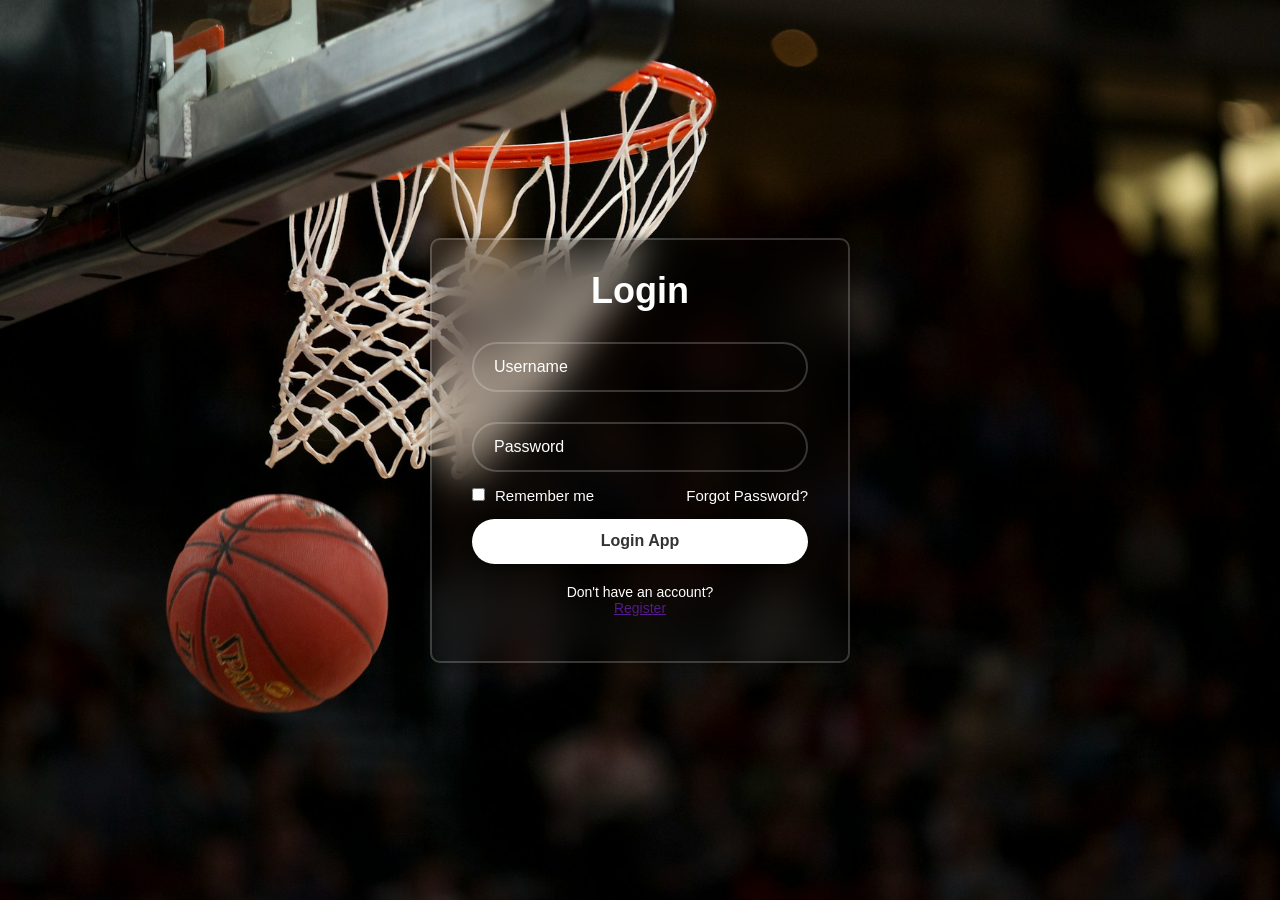
==== internas/login.html @ 0d2a1f82 "trabajo de clase" ====
<!DOCTYPE html>
<html lang="en">
<head>
    <meta charset="UTF-8">
    <meta name="viewport" content="width=device-width, initial-scale=1.0">
    <title>Login de la APP</title>
    <link rel="stylesheet" href="../css/style.css">
    <link href="https://cdn.boxicons.com/3.0.8/fonts/basic/boxicons.min.css" rel="stylesheet">
</head>
<body class="bodylogin">
    <section class="wrapper">
        <form action="">
            <h1>Login</h1>
            <div class="input-box">
                <input type="text" placeholder="Username">
                <i class="bx bx-user"></i>
            </div>
            <div class="input-box">
                <input type="password" placeholder="Password">
                <i class="bx bx-lock"></i>
            </div>
            <div class="remember-forgot">
                <label>
                    <input type="checkbox">Remember me
                </label>
                <a href="">Forgot Password?</a>
            </div>
            <button type="submit" class="btn">Login App</button>
            <div class="register-link">
                <p>Don't have an account?</p> <a href="">Register</a>
            </div>
        </form>
    </section>
</body>
</html>
---- css/style.css ----
*{
	padding: 0;
	margin: 0;
	box-sizing: border-box;
	font-family: Arial;
}
/* -------------Estilos de la cabecera ------------- */
header.mainHeader, section.mainSlider, section.news, footer.mainFooter{
	width: 80%;
	background-color: #ccc;
	margin: 0 auto;
}
header.mainHeader h2{
	padding: 30px ;
	width: 30%;
	display: inline-block;
}
header.mainHeader nav{
	width: 60%;
	display: inline-block;
	text-align: right;
}
header.mainHeader nav a{
	text-decoration: none;
	color: #ff0000;
	padding: 10px 15px;
    transition: all 0.9s ease;
}

header.mainHeader nav a:hover{
	background-color: #000;
	color: #fff;
	border-radius: 15px;
}
/* -------------Fin estilos de la cabecera ------------- */


/* -------------Estilos del Slider principal ------------- */
section.mainSlider{
	background-color: #ff3333;
}
section.mainSlider h2{
	padding: 130px 0;
	text-align: center;
}
/* -------------Fin del estilo del Slider principal ------------- */

/* -------------Estilos de las noticias ------------- */
section.news{
	text-align: center;
}
section.news .newsItem{
	width: 29%;
	box-sizing: border-box;
	display: inline-block;
	background-color: green;
	margin: 5px;
	padding: 20px;
}

/* -------------Fin estilos de las noticias ------------- */
footer.mainFooter{
	background-color: #000;
	color: #ccc;
	text-align: center;
	padding: 20px 0;
}

body.bodylogin{
	display: flex;
	justify-content: center;
	align-items: center;
	min-height: 100vh;
	/*background: seagreen;*/
	background: url('../imagenes/pg.jpg') no-repeat;
	background-size: cover;
	background-position: center;
}
.wrapper{
	width: 420px;
	/*background-color: purple;*/
	color: #fff;

	border-radius: 10px;
	padding: 30px 40px;
	background: transparent;
	border: 2px solid rgba(255, 255, 255, .2);
	backdrop-filter: blur(20px);
	box-shadow: 0 0 10px rgba(0, 0, 0, .4);
}
.wrapper h1{
	font-size: 36px;
	text-align: center;
}
.wrapper .input-box{
	position: relative;
	width: 100%;
	height: 50px;
	/*background-color: salmon;*/
	margin: 30px 0;
}
.input-box input{
	width: 100%;
	height: 100%;
	background: transparent;
	border: none;
	outline: none;
	border: 2px solid rgb(255, 255, 255, .2);
	border-radius: 40px;

	font-size: 16px;
	color: #fff;
	padding: 20px 45px 20px 20px;
}
.input-box input::placeholder{
	color: #fff;
}

.input-box i{
	position: absolute;
	right: 20px;
	top: 30%;
	transform: translate(-10px);
	font-size: 20px;
}
.wrapper .remember-forgot{
	display: flex;
	justify-content: space-between;
	font-size: 15px;
	margin: -15px 0 15px;
}
.remember-forgot label input{
	accent-color: #fff;
	margin-right: 10px;
}
.remember-forgot a{
	color: #fff;
	text-decoration: none;
}
.remember-forgot a:hover{
	text-decoration: underline;
}
.wrapper .btn{
	width: 100%;
	height:45px;
	background: #fff;
	color: #333;
	border: none;
	outline: none;
	border-radius: 40px;
	box-shadow: 0 0px 10px rgba(0,0,0,.4);
	cursor: pointer;
	font-size: 16px;
	font-weight: 600;
}
.wrapper .btn:hover{
	color: red;
}
.wrapper .register-link{
	font-size: 14px;
	text-align: center;
	/*margin-top: 20px;*/
	margin: 20px 0 15px;
}
.register-link p a{
	color: #fff;
	text-decoration: none;
	font-weight: 600;
}
.register-link p a:hover{
	text-decoration: underline;
	
}











































/* ------------- Media Queries para Responsividad ------------- */




/* ------------- Media Queries para Responsividad ------------- */


@media (max-width: 768px) {
    
    
    header.mainHeader, section.mainSlider, section.news, footer.mainFooter {
        width: 100%;
    }

    
    header.mainHeader h2 {
        width: 100%;
        text-align: center;
        padding: 15px 0;
    }

    header.mainHeader nav {
        width: 100%;
        text-align: center;
        padding-bottom: 15px;
    }

    section.news .newsItem {
        width: 90%;
        display: block; 
        margin: 10px auto; 
    }
}
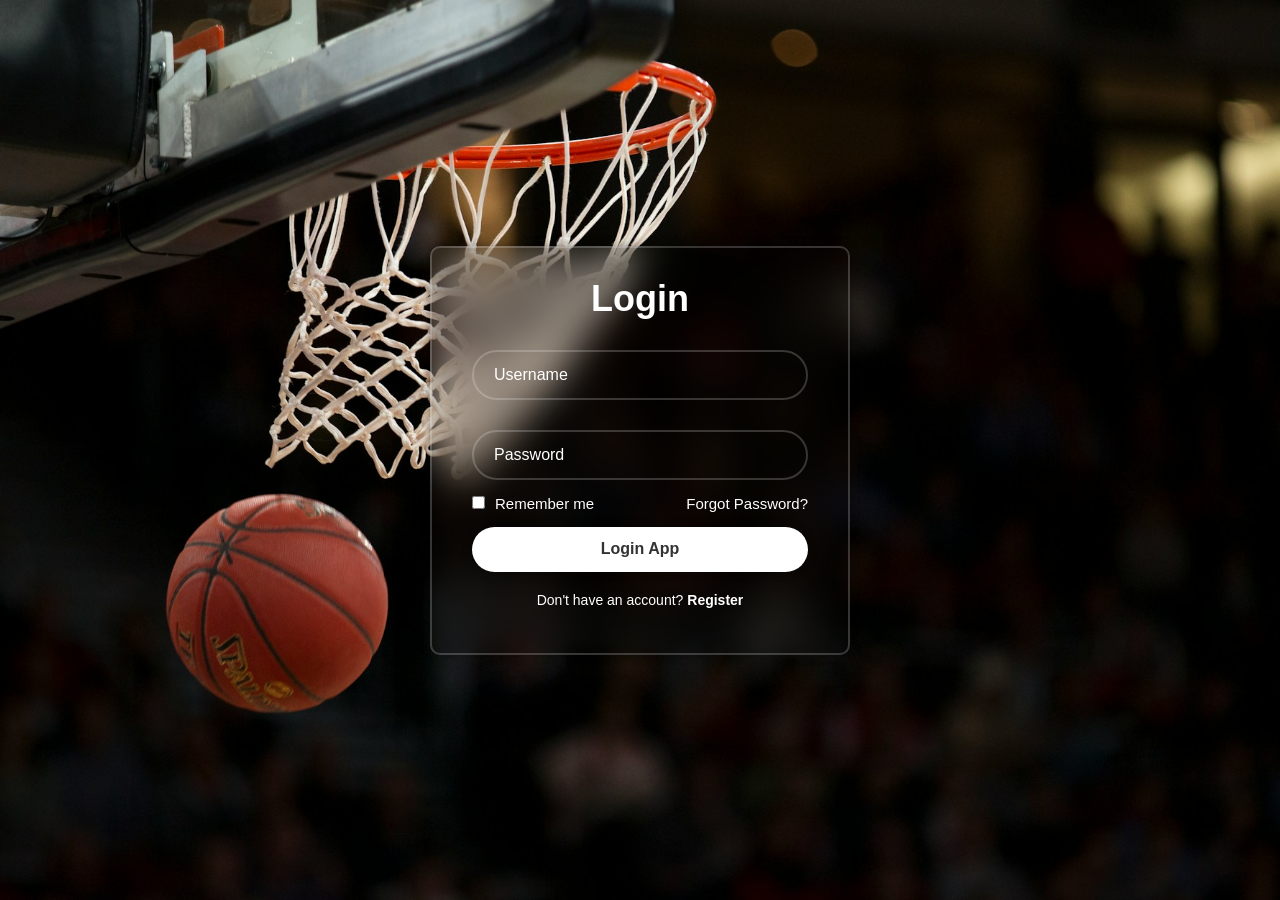
==== commit 3992bbed: "Actualización del proyecto ingweb" ====
--- a/internas/login.html
+++ b/internas/login.html
@@ -27,7 +27,7 @@
             </div>
             <button type="submit" class="btn">Login App</button>
             <div class="register-link">
-                <p>Don't have an account?</p> <a href="">Register</a>
+                <p>Don't have an account? <a href="">Register</a></p>
             </div>
         </form>
     </section>
--- a/css/style.css
+++ b/css/style.css
@@ -153,9 +153,7 @@
 	cursor: pointer;
 	font-size: 16px;
 	font-weight: 600;
-}
-.wrapper .btn:hover{
-	color: red;
+	transition: all ;
 }
 .wrapper .register-link{
 	font-size: 14px;
@@ -173,7 +171,24 @@
 	
 }
 
-
+@media (max-with: 800px){
+	body.bodylogin{
+		background: url('../imagenes/sport.jpg') no-repeat;
+	}
+}
+@media (max-with: 450px){
+	body.bodylogin {
+		background: #333;
+		background-image: none;
+	}
+}
+/*
+1. 450px
+bg(#333)
+2. 800px
+bg img
+3. normal
+*/
 
 
 
